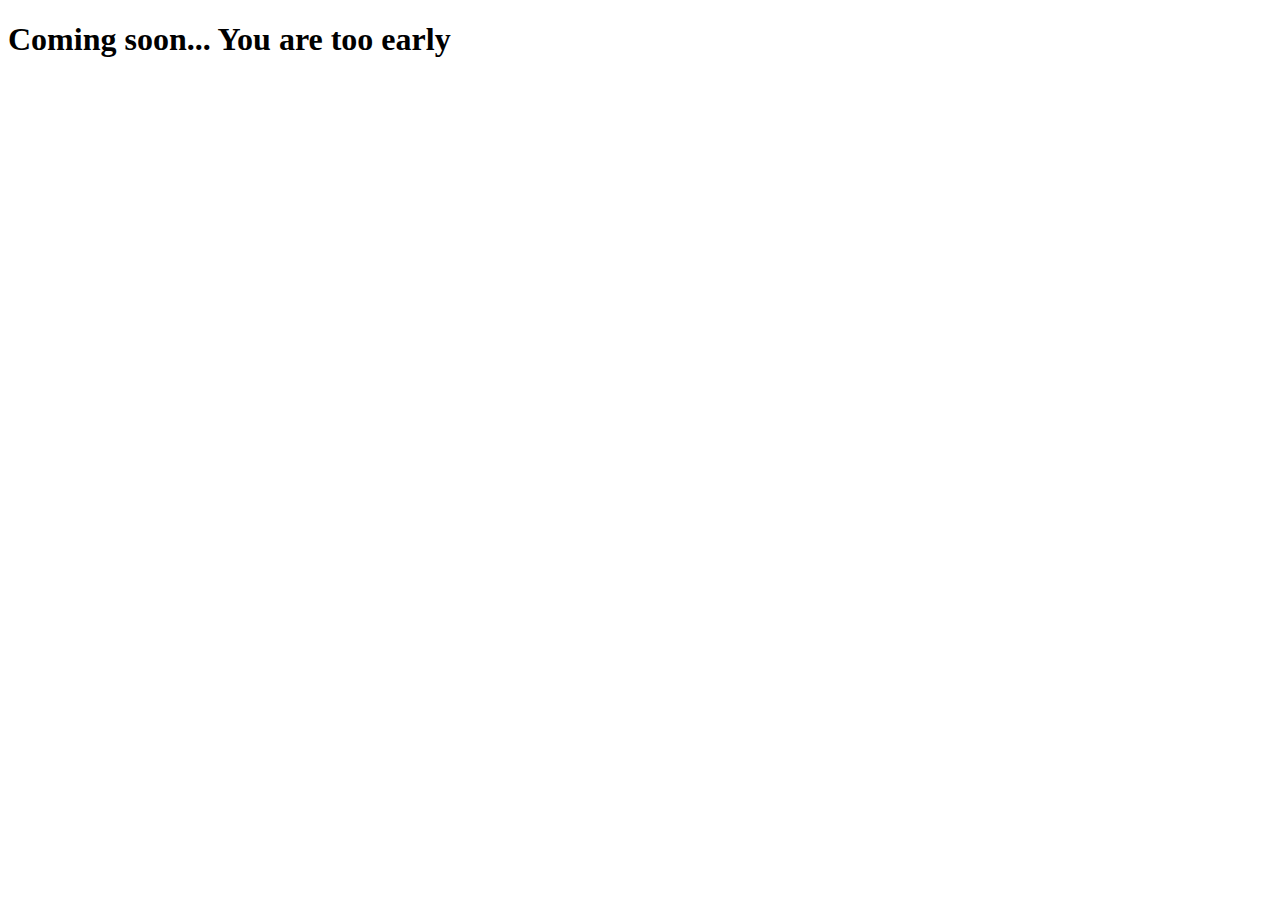
==== Routes/TicTacToeAi/tictactoeai.html @ 7fb6ad19 "Intialized" ====
<!DOCTYPE html>
<html lang="en">
  <head>
    <meta charset="UTF-8" />
    <meta http-equiv="X-UA-Compatible" content="IE=edge" />
    <meta name="viewport" content="width=device-width, initial-scale=1.0" />
    <title>Tic - Tac - Toe with Min-Max</title>
  </head>
  <body>
    <h1>Coming soon... You are too early</h1>
  </body>
</html>
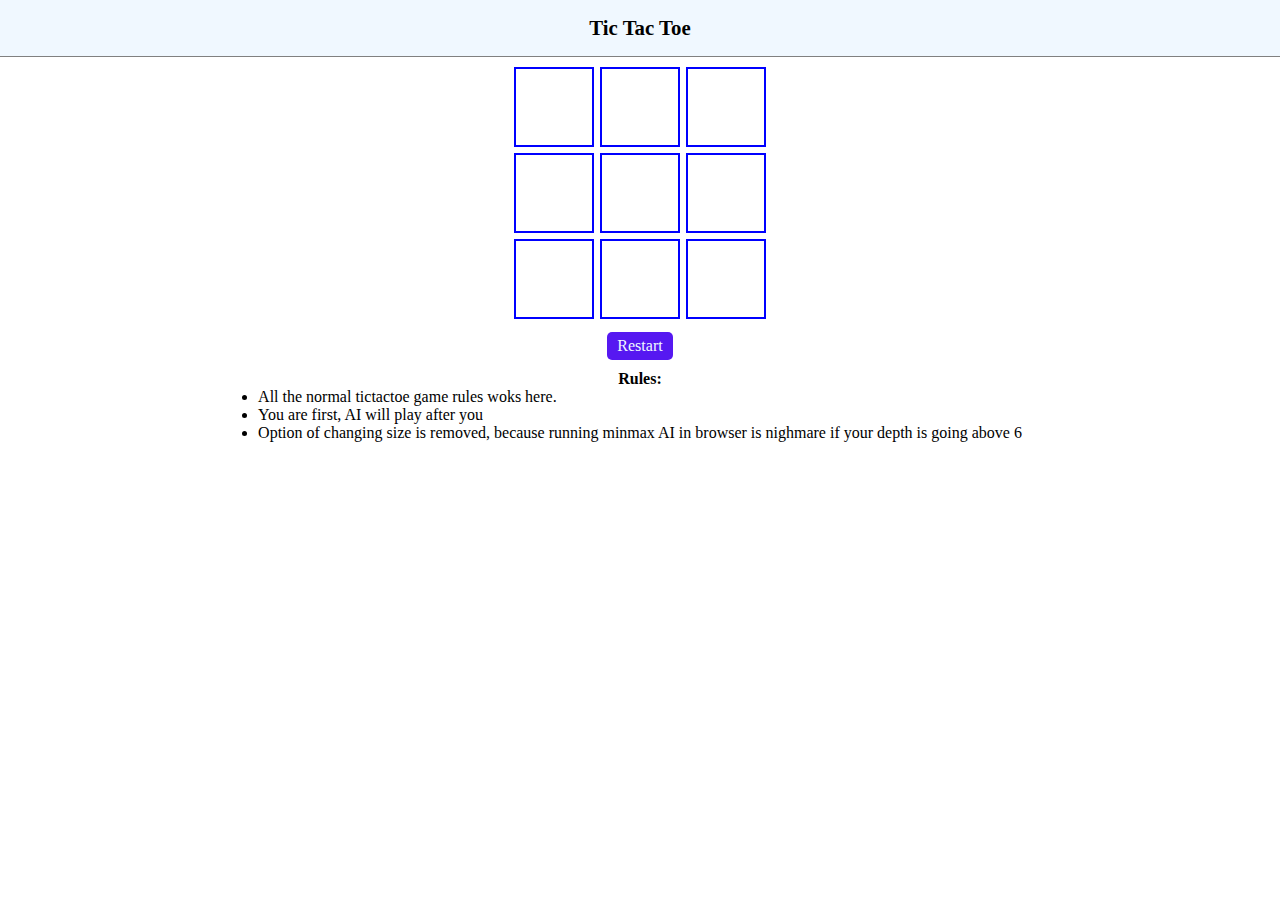
==== commit 62b91ad0: "MiniMax AI for TicTacToe(3x3 only)" ====
--- a/Routes/TicTacToeAi/tictactoeai.html
+++ b/Routes/TicTacToeAi/tictactoeai.html
@@ -4,9 +4,31 @@
     <meta charset="UTF-8" />
     <meta http-equiv="X-UA-Compatible" content="IE=edge" />
     <meta name="viewport" content="width=device-width, initial-scale=1.0" />
-    <title>Tic - Tac - Toe with Min-Max</title>
+    <title>Tic - Tac - Toe</title>
   </head>
   <body>
-    <h1>Coming soon... You are too early</h1>
+    <header>
+      <div class="heading">Tic Tac Toe</div>
+    </header>
+    <main>
+      <div id="tictactoe"></div>
+      <button id="restart">Restart</button>
+      <div class="rules__heading">Rules:</div>
+      <ul>
+        <li>All the normal tictactoe game rules woks here.</li>
+        <li>You are first, AI will play after you</li>
+        <li>
+          Option of changing size is removed, because running minmax AI in
+          browser is nighmare if your depth is going above 6
+        </li>
+      </ul>
+    </main>
+    <div class="relative__links" id="relative__links">
+      <div class="relative__heading">Relative links</div>
+      <a href="../TicTacToe/tictactoe.html">TicTacToe with 2 player</a>
+      <div id="close__relative">X</div>
+    </div>
+    <link rel="stylesheet" href="./style.css" />
+    <script src="./script.js"></script>
   </body>
 </html>
--- a/Routes/TicTacToeAi/style.css
+++ b/Routes/TicTacToeAi/style.css
@@ -0,0 +1,155 @@
+* {
+  margin: 0;
+  padding: 0;
+  box-sizing: border-box;
+}
+:root {
+  --size: 3;
+  --xcolor: #5643e1;
+  --ocolor: #1356f3;
+}
+header {
+  width: 100%;
+  position: fixed;
+  top: 0;
+  left: 0;
+  background: aliceblue;
+  display: flex;
+  justify-content: center;
+  align-items: center;
+  padding-top: 1rem;
+  padding-bottom: 1rem;
+  border-bottom: 1px solid grey;
+  font-size: 1.3rem;
+  font-weight: bold;
+}
+main {
+  display: flex;
+  width: 100%;
+  flex-direction: column;
+  align-items: center;
+  justify-content: center;
+  margin-top: 4rem;
+}
+#tictactoe {
+  display: grid;
+  grid-template-columns: repeat(var(--size), 1fr);
+  grid-template-rows: repeat(var(--size), 1fr);
+}
+.box {
+  width: 5rem;
+  height: 5rem;
+  border: 2px solid blue;
+  margin: 3px;
+  position: relative;
+}
+.box.x::after {
+  content: "X";
+  position: absolute;
+  left: 0;
+  right: 0;
+  bottom: 0;
+  top: 0;
+  font-size: 2rem;
+  color: white;
+  display: flex;
+  justify-content: center;
+  align-items: center;
+  background-color: var(--xcolor);
+}
+.box.o::after {
+  content: "O";
+  position: absolute;
+  left: 0;
+  right: 0;
+  bottom: 0;
+  top: 0;
+  font-size: 2rem;
+  color: white;
+  display: flex;
+  justify-content: center;
+  align-items: center;
+  background-color: var(--ocolor);
+}
+.box.win::after {
+  background: #060;
+}
+.box.draw::after {
+  background: #444 !important;
+}
+#form {
+  display: flex;
+  flex-direction: row;
+  align-items: center;
+}
+#sizefield {
+  all: initial;
+  border-bottom: 2px solid #f34567;
+  font-size: 0.8rem;
+  width: 200px;
+  margin-bottom: 10px;
+  margin-right: 10px;
+}
+#changesize {
+  all: initial;
+  cursor: pointer;
+  padding: 10px;
+  padding-top: 5px;
+  padding-bottom: 5px;
+  border-radius: 5px;
+  background: #5618f1;
+  margin-bottom: 10px;
+  color: aliceblue;
+}
+#restart {
+  all: initial;
+  cursor: pointer;
+  padding: 10px;
+  padding-top: 5px;
+  padding-bottom: 5px;
+  border-radius: 5px;
+  background: #5618f1;
+  margin-bottom: 10px;
+  color: aliceblue;
+  margin-top: 10px;
+}
+.rules__heading {
+  font-weight: bold;
+}
+.relative__links {
+  position: fixed;
+  bottom: 10px;
+  right: 10px;
+  background: #f99;
+  border-radius: 10px;
+  padding: 10px;
+  border: 1px solid #f55;
+  transform: translateY(120%);
+  animation: up 1s 5s ease-in-out forwards;
+}
+@keyframes up {
+  0% {
+    transform: translateY(120%);
+  }
+  60% {
+    transform: translateY(-60%);
+  }
+  100% {
+    transform: translateY(0%);
+  }
+}
+#close__relative {
+  position: absolute;
+  top: 5px;
+  right: 5px;
+  font-size: 0.8rem;
+  border-radius: 20px;
+  background: black;
+  color: white;
+  width: 1rem;
+  height: 1rem;
+  display: flex;
+  align-items: center;
+  justify-content: center;
+  cursor: pointer;
+}
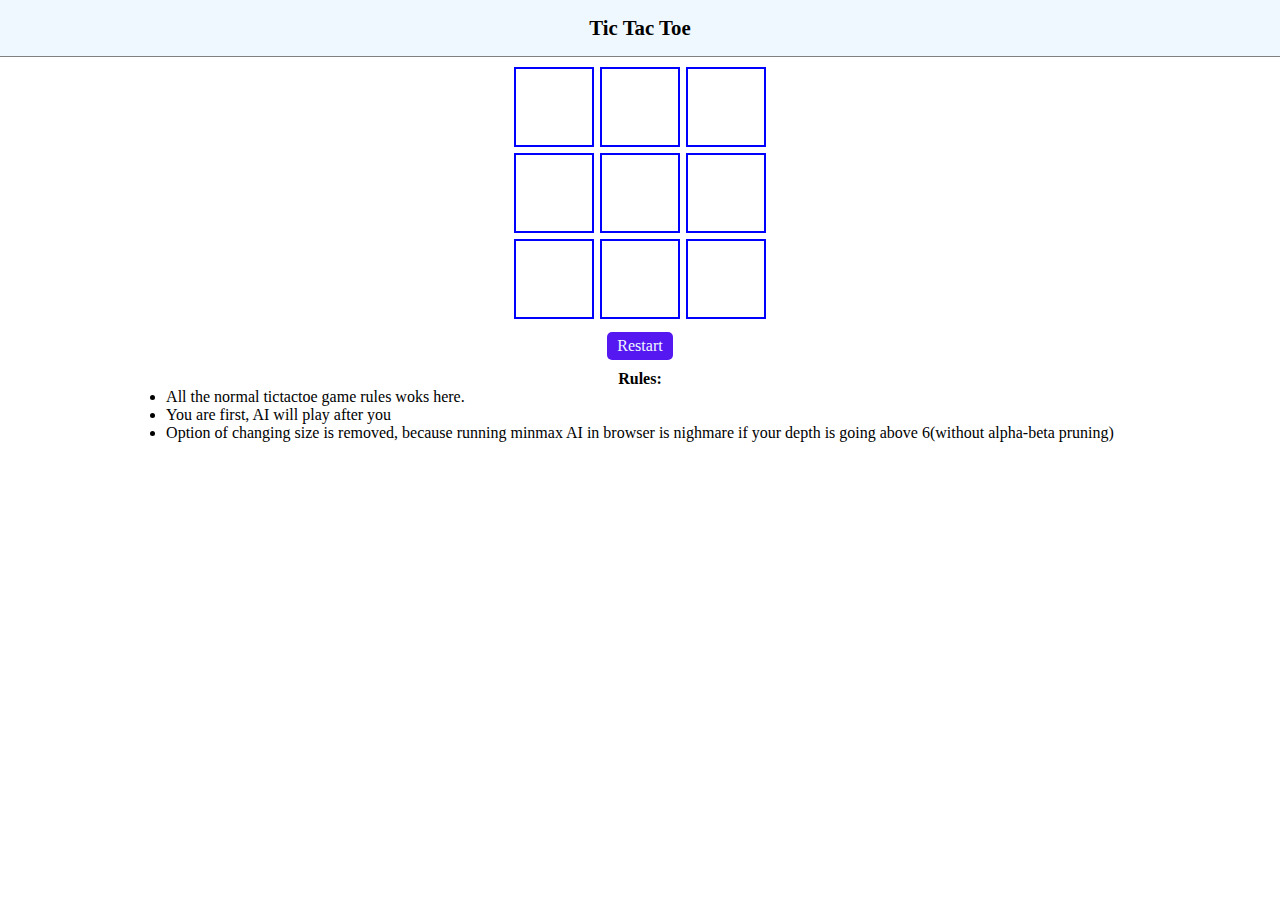
==== commit 5652dde2: "🔧 fix: send input as int not a string." ====
--- a/Routes/TicTacToeAi/tictactoeai.html
+++ b/Routes/TicTacToeAi/tictactoeai.html
@@ -19,7 +19,8 @@
         <li>You are first, AI will play after you</li>
         <li>
           Option of changing size is removed, because running minmax AI in
-          browser is nighmare if your depth is going above 6
+          browser is nighmare if your depth is going above 6(without alpha-beta
+          pruning)
         </li>
       </ul>
     </main>
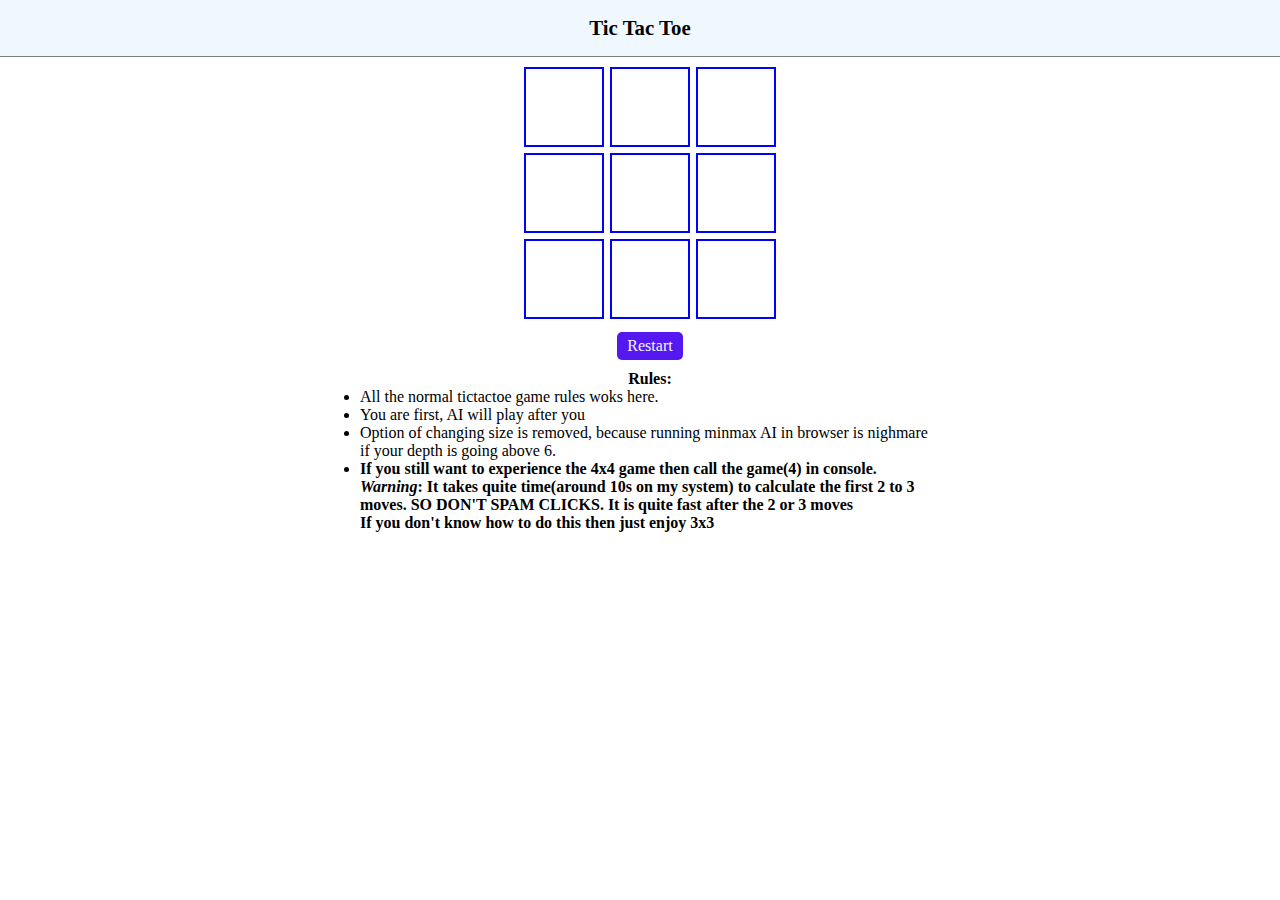
==== commit a32ffe73: "Added α-β pruning." ====
--- a/Routes/TicTacToeAi/tictactoeai.html
+++ b/Routes/TicTacToeAi/tictactoeai.html
@@ -19,8 +19,13 @@
         <li>You are first, AI will play after you</li>
         <li>
           Option of changing size is removed, because running minmax AI in
-          browser is nighmare if your depth is going above 6(without alpha-beta
-          pruning)
+          browser is nighmare if your depth is going above 6.
+        </li>
+        <li style="font-weight: bold">
+          If you still want to experience the 4x4 game then call the game(4) in
+          console. <br></bt><i>Warning</i>: It takes quite time(around 10s on my system)
+          to calculate the first 2 to 3 moves. SO DON'T SPAM CLICKS. It is quite fast after the 2 or 3 moves <br>If you don't
+          know how to do this then just enjoy 3x3
         </li>
       </ul>
     </main>
--- a/Routes/TicTacToeAi/style.css
+++ b/Routes/TicTacToeAi/style.css
@@ -25,11 +25,14 @@
 }
 main {
   display: flex;
+  max-width: 600px;
+  margin: auto;
   width: 100%;
   flex-direction: column;
   align-items: center;
   justify-content: center;
   margin-top: 4rem;
+  padding-left: 20px;
 }
 #tictactoe {
   display: grid;
